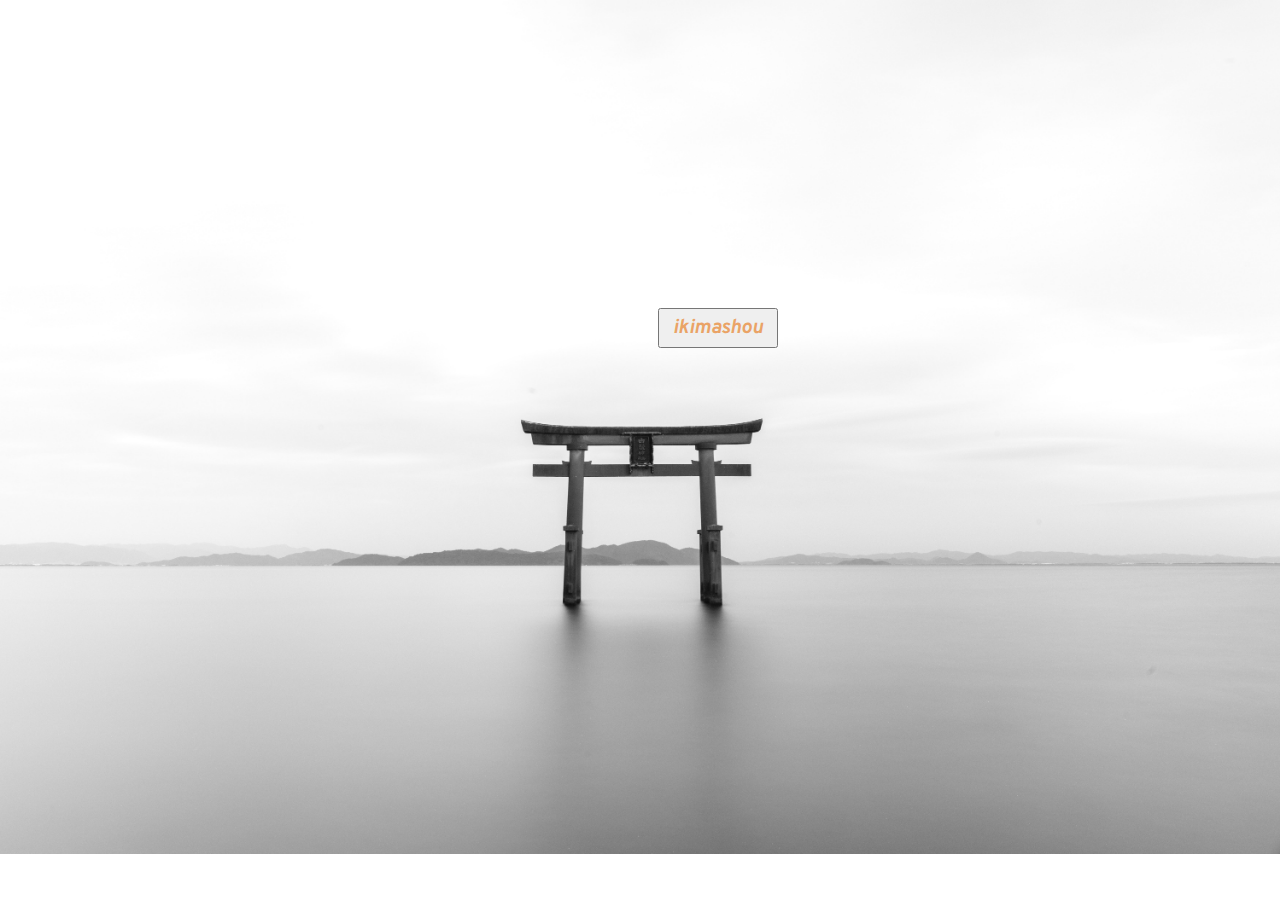
==== index.html @ c3d4fb00 "enhanced css. added scoring. improved answer reveal." ====
<!DOCTYPE html>
<html>
<head>
    <title>nandesuka</title>
     <link href="https://fonts.googleapis.com/css?family=Krona+One|Overpass:100,300,400&display=swap" rel="stylesheet">
</head>
<body>
    <div class="container">
        <form action="index2.html">
        <button class= "button" type="submit" value="start">ikimashou</form>
    </div>
<style>
    body {
        background: url(images/ancient-architecture-asia-301614.jpg);
        background-repeat: no-repeat;
        background-size: cover;
    }
    .button{
        color: #eaa366;
        font-family: 'Overpass', sans-serif;
        text-transform: lowercase;
        font-size: 20px;
        margin-top:300px;
        text-align: center;
        width: 120px;
        height: 40px;
        font-style: italic;
        font-weight: bold;
    }
    form{
       margin-left:650px;
    }
</style>
</body>
</html>
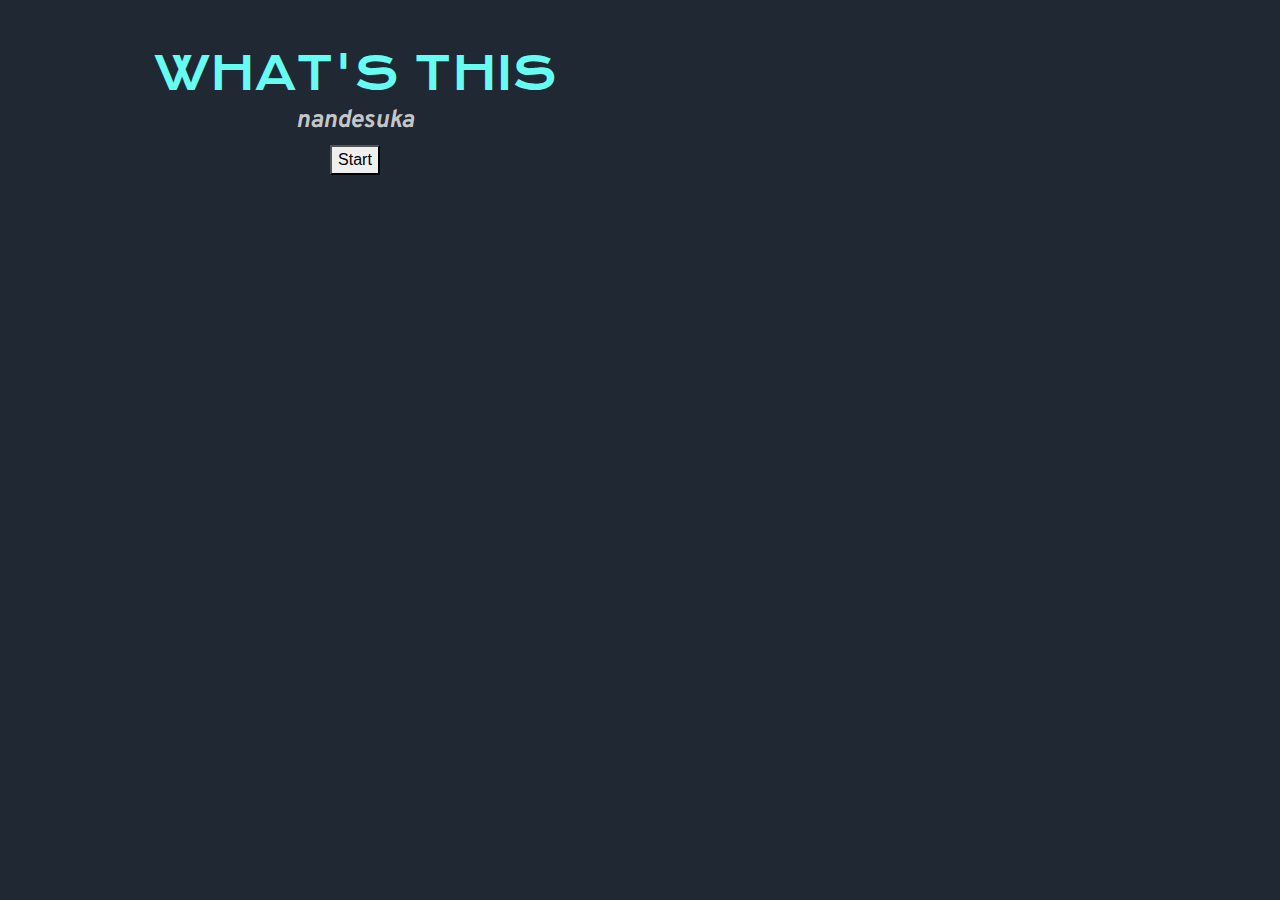
==== commit 961b9433: "change css" ====
--- a/index.html
+++ b/index.html
@@ -2,34 +2,163 @@
 <html>
 <head>
     <title>nandesuka</title>
-     <link href="https://fonts.googleapis.com/css?family=Krona+One|Overpass:100,300,400&display=swap" rel="stylesheet">
+    <meta charset="utf-8">
+    <link href="https://fonts.googleapis.com/css?family=Krona+One|Overpass:100,300,400&display=swap" rel="stylesheet">
+    <link rel="stylesheet" href="style.css">
+    <link rel="stylesheet" href="https://stackpath.bootstrapcdn.com/bootstrap/4.3.1/css/bootstrap.min.css" integrity="sha384-ggOyR0iXCbMQv3Xipma34MD+dH/1fQ784/j6cY/iJTQUOhcWr7x9JvoRxT2MZw1T" crossorigin="anonymous">
 </head>
 <body>
     <div class="container">
-        <form action="index2.html">
-        <button class= "button" type="submit" value="start">ikimashou</form>
+        <div class="row">
+            <div class="col-6">
+                <div class="row">
+                    <div class="col-12">
+                        <p class="title">what's this</p>
+                        <p class="subtitle">nandesuka</p>
+                        <button type="button" id="start">Start</button>
+                    </div>
+                </div>
+                <div class="row">
+                    <div class="col-12">
+                        <div id="object-image">
+                        </div>
+                        <div id="hint">
+                        <button type="button" id="hintbutton">Hint</button>
+                        </div>
+                        <div id="hintmsg"></div>
+                    </div>
+                </div>
+                <div class="row">
+                    <div class="col-12">
+                        <div id="player-guess">
+                        </div>
+                        <div id="displaymsg">
+                        </div>
+                        <button type="button" id="next">Next</button>
+
+                    </div>
+                </div>
+            </div>
+            <div class="col-6">
+                <div id="gameboard">
+                </div>
+<!-- Button trigger modal -->
+                <div class="row" id="helprow">
+                    <button type="button" id="helpbutton" class="btn btn-primary" data-toggle="modal" data-target="#exampleModalLong">Help</button>
+                </div>
+<!-- Modal -->
+                <div class="modal fade" id="exampleModalLong" tabindex="-1" role="dialog" aria-labelledby="exampleModalLongTitle" aria-hidden="true">
+                    <div class="modal-dialog" role="document">
+                        <div class="modal-content">
+                            <div class="modal-header">
+                                <h5 class="modal-title" id="exampleModalLongTitle">Katakana Chart</h5>
+                                <button type="button" class="close" data-dismiss="modal" aria-label="Close">
+                                <span aria-hidden="true">&times;</span>
+                                </button>
+                            </div>
+                            <div class="modal-body">
+                                <table>
+                                    <tr>
+                                        <td>ア<br>a</td>
+                                        <td>イ<br>i</td>
+                                        <td>ウ<br>u</td>
+                                        <td>エ<br>e</td>
+                                        <td>オ<br>o</td>
+                                        <td>カ<br>ka</td>
+                                        <td>キ<br>ki</td>
+                                        <td>ク<br>ku</td>
+                                        <td>ケ<br>ke</td>
+                                        <td>コ<br>ko</td>
+                                    </tr>
+                                    <tr>
+                                        <td>ガ<br>ga</td>
+                                        <td>ギ<br>gi</td>
+                                        <td>グ<br>gu</td>
+                                        <td>ゲ<br>ge</td>
+                                        <td>ゴ<br>go</td>
+                                        <td>サ<br>sa</td>
+                                        <td>シ<br>shi</td>
+                                        <td>ス<br>su</td>
+                                        <td>セ<br>se</td>
+                                        <td>ソ<br>so</td>
+                                    </tr>
+                                    <tr>
+                                        <td>ザ<br>za</td>
+                                        <td>ジ<br>ji</td>
+                                        <td>ズ<br>zu</td>
+                                        <td>ゼ<br>ze</td>
+                                        <td>ゾ<br>zo</td>
+                                        <td>タ<br>ta</td>
+                                        <td>チ<br>chi</td>
+                                        <td>ツ<br>tsu</td>
+                                        <td>テ<br>te</td>
+                                        <td>ト<br>to</td>
+                                    </tr>
+                                    <tr>
+                                        <td>ダ<br>da</td>
+                                        <td>ヂ<br>ji</td>
+                                        <td>ヅ<br>zu</td>
+                                        <td>デ<br>de</td>
+                                        <td>ド<br>do</td>
+                                        <td>ナ<br>na</td>
+                                        <td>ニ<br>ni</td>
+                                        <td>ヌ<br>nu</td>
+                                        <td>ネ<br>ne</td>
+                                        <td>ノ<br>no</td>
+                                    </tr>
+                                    <tr>
+                                        <td>ハ<br>ha</td>
+                                        <td>ヒ<br>hi</td>
+                                        <td>フ<br>fu</td>
+                                        <td>ヘ<br>he</td>
+                                        <td>ホ<br>ho</td>
+                                        <td>バ<br>ba</td>
+                                        <td>ビ<br>bi</td>
+                                        <td>ブ<br>bu</td>
+                                        <td>ベ<br>be</td>
+                                        <td>ボ<br>bo</td>
+                                    </tr>
+                                    <tr>
+                                        <td>パ<br>pa</td>
+                                        <td>ピ<br>pi</td>
+                                        <td>プ<br>pu</td>
+                                        <td>ペ<br>pe</td>
+                                        <td>ポ<br>po</td>
+                                        <td>マ<br>ma</td>
+                                        <td>ミ<br>mi</td>
+                                        <td>ム<br>mu</td>
+                                        <td>メ<br>me</td>
+                                        <td>モ<br>mo</td>
+                                    </tr>
+                                    <tr>
+                                        <td>ヤ<br>ya</td>
+                                        <td>ユ<br>yu</td>
+                                        <td>ヨ<br>yo</td>
+                                        <td>ワ<br>wa</td>
+                                        <td>ヲ<br>wo</td>
+                                        <td>ラ<br>ra</td>
+                                        <td>リ<br>ri</td>
+                                        <td>ル<br>ru</td>
+                                        <td>レ<br>re</td>
+                                        <td>ロ<br>ro</td>
+                                    </tr>
+                                    <tr>
+                                        <td>ン<br>n</td>
+                                    </tr>
+                                </table>
+                            </div>
+                   <!--  <div class="modal-footer">
+                        <button type="button" class="btn btn-secondary" data-dismiss="modal">Close</button>
+                    </div> -->
+                        </div>
+                    </div>
+                </div>
+            </div>
+        </div>
     </div>
-<style>
-    body {
-        background: url(images/ancient-architecture-asia-301614.jpg);
-        background-repeat: no-repeat;
-        background-size: cover;
-    }
-    .button{
-        color: #eaa366;
-        font-family: 'Overpass', sans-serif;
-        text-transform: lowercase;
-        font-size: 20px;
-        margin-top:300px;
-        text-align: center;
-        width: 120px;
-        height: 40px;
-        font-style: italic;
-        font-weight: bold;
-    }
-    form{
-       margin-left:650px;
-    }
-</style>
+<script src="script.js"></script>
+<script src="https://code.jquery.com/jquery-3.3.1.slim.min.js" integrity="sha384-q8i/X+965DzO0rT7abK41JStQIAqVgRVzpbzo5smXKp4YfRvH+8abtTE1Pi6jizo" crossorigin="anonymous"></script>
+<script src="https://cdnjs.cloudflare.com/ajax/libs/popper.js/1.14.7/umd/popper.min.js" integrity="sha384-UO2eT0CpHqdSJQ6hJty5KVphtPhzWj9WO1clHTMGa3JDZwrnQq4sF86dIHNDz0W1" crossorigin="anonymous"></script>
+<script src="https://stackpath.bootstrapcdn.com/bootstrap/4.3.1/js/bootstrap.min.js" integrity="sha384-JjSmVgyd0p3pXB1rRibZUAYoIIy6OrQ6VrjIEaFf/nJGzIxFDsf4x0xIM+B07jRM" crossorigin="anonymous"></script>
 </body>
 </html>--- a/style.css
+++ b/style.css
@@ -0,0 +1,191 @@
+body{
+  /*background: url(images/background-cement-concrete-242236.jpg);*/
+  background-color: #1f2833 !important;
+  background-repeat: no-repeat;
+  background-size: cover;
+ }
+
+.container{
+	width: 100%;
+	margin: 0 auto;
+}
+
+.row{
+	margin-top: 10px;
+	text-align: center;
+}
+
+/*#lastsect{
+	margin-top: 0px;
+	text-align: center;
+}*/
+
+.title{
+	font-family: 'Krona One', sans-serif;
+	color:#66fcf1;
+/*	color: #FFFFFF;*/
+	text-transform: uppercase;
+	font-size: 45px;
+	margin-bottom: 0px;
+	margin-top: 20px;
+}
+
+.subtitle{
+	font-family: 'Overpass', sans-serif;
+	color: #c5c6c7;
+	text-transform: lowercase;
+	font-size: 25px;
+	font-weight: bold;
+	font-style: italic;
+	margin-top: -5px;
+	margin-bottom: 0px;
+
+}
+
+#object-image {
+	width: 330px;
+	height: 280px;
+	text-align: center;
+	margin: -2px auto;
+	padding-bottom: 8px;
+	padding-top: 2px;
+}
+
+.img {
+	width: 320px;
+	height: 280px;
+	margin: 0 auto;
+	border-radius: 50%;
+}
+
+#hintmsg {
+/*	background-color: #FAF5E6;*/
+	display: inline-flex;
+	font-family: 'Overpass', sans-serif;
+	text-transform: lowercase;
+	width: 100px;
+	height: 30px;
+	font-size: 16px;
+	text-align: left;
+	color: #0C8203;
+	font-style: italic;
+	margin-bottom: 0px;
+}
+
+#player-guess {
+	visibility: hidden;
+	display: inline-block;
+/*	background-color: #868786;*/
+	border-color: #45a29e;
+	width: 80%;
+	height: 45px;
+	font-size: 30px;
+	text-align: center;
+	color: #c5c6c7;
+	margin-top: 10px;
+	border-radius: 2%;
+	border-width: 2px;
+	border-style: solid;
+}
+
+#displaymsg {
+	font-family: 'Overpass', sans-serif;
+	text-transform: lowercase;
+	visibility: hidden;
+	font-weight: bold;
+	font-size: 20px;
+	visibility: hidden;
+/*	background-color: grey;
+	border: 2px solid red;*/
+	width: 370px;
+	height: 30px;
+	text-align: center;
+	margin: 10px auto;
+	color: #E20377;
+}
+
+#gameboard {
+/*	width: 700px;*/
+	height: 450px;
+	display: flex;
+	flex-direction: row;
+	flex-wrap: wrap;
+	justify-content: center;
+	margin: 70px auto 0;
+}
+
+.square {
+	width: 9%;
+	background-color: #FFFBF7;
+	height: 50px;
+/*	border: 0.5px solid #DF7A01;*/
+	border-radius: 10%;
+	margin: 2px;
+	color: #443D40;;
+	font-size: 26px;
+/*	font-weight: bold;*/
+	text-align: center;
+	cursor: pointer;
+}
+
+.square:hover {
+  background-color: #45a29e;
+  color: #fff;
+  font-size: 30px;
+  font-weight: bold;
+}
+
+/*buttons*/
+#start{
+	margin-top: 5px;
+}
+
+#hintbutton {
+	visibility: hidden;
+	text-align: center;
+}
+
+#next{
+	visibility: hidden;
+	display: inline-block;
+}
+
+table, td {
+	width: 100%;
+  border: 0.5px solid #D0D1C9;
+  table-layout: fixed;
+}
+
+td{
+	text-align: center;
+	vertical-align: middle;
+}
+
+tr:nth-child(odd) {
+	background-color: #EFE5FF;
+}
+
+#helpbutton {
+	background-color: #FAFAFA;
+	color: black;
+	border: white;
+	height: 30px;
+	padding-top: 5px;
+	font-size: 16px;
+}
+
+#helprow {
+	visibility: hidden;
+	display: flex;
+	justify-content: flex-end;
+	margin-top: -34px;
+	margin-right: 0px;
+}
+
+#hint {
+	display: inline-flex;
+	justify-content: center;
+	margin-top: 0px;
+	margin-left: -140px;
+	margin-right: 10px;
+}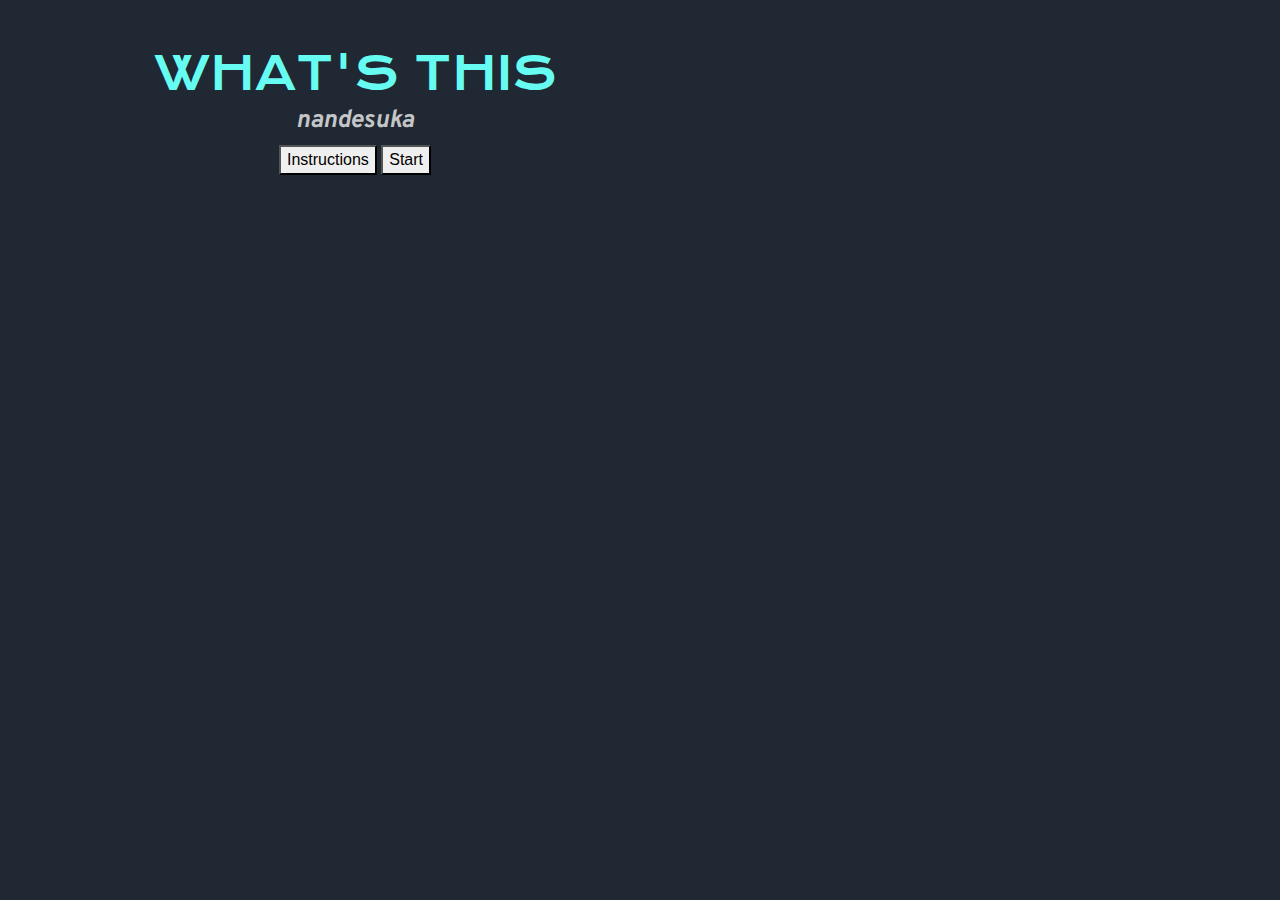
==== commit 3a470a56: "add modal for game instructions" ====
--- a/index.html
+++ b/index.html
@@ -15,7 +15,28 @@
                     <div class="col-12">
                         <p class="title">what's this</p>
                         <p class="subtitle">nandesuka</p>
+                        <button type="button" id="instructionbutton" data-toggle="modal" data-target="#instruction">Instructions</button>
                         <button type="button" id="start">Start</button>
+                        <p id="timer"></p>
+                    </div>
+                </div>
+<!-- Modal -->
+                <div class="modal fade" id="instruction" tabindex="-1" role="dialog" aria-labelledby="exampleModalLongTitle" aria-hidden="true">
+                    <div class="modal-dialog" role="document">
+                        <div class="modal-content">
+                            <div class="modal-header">
+                                <h5 class="modal-title">How to play</h5>
+                                <button type="button" class="close" data-dismiss="modal" aria-label="Close">
+                                    <span aria-hidden="true">&times;</span>
+                                </button>
+                            </div>
+                            <div class="modal-body">
+                                <ol>
+                                    <li>choose for each pic. you have x tries in 10 seconds.</li>
+                                    <li>hint for romanji, refer to katakana chart for help</li>
+                                </ol>
+                            </div>
+                        </div>
                     </div>
                 </div>
                 <div class="row">
--- a/style.css
+++ b/style.css
@@ -21,7 +21,7 @@
 }*/
 
 .title{
-	font-family: 'Krona One', sans-serif;
+	font-family: 'Krona One', sans-serif !important;
 	color:#66fcf1;
 /*	color: #FFFFFF;*/
 	text-transform: uppercase;
@@ -42,6 +42,10 @@
 
 }
 
+.timer {
+	color: #fff;
+}
+
 #object-image {
 	width: 330px;
 	height: 280px;
@@ -56,6 +60,10 @@
 	height: 280px;
 	margin: 0 auto;
 	border-radius: 50%;
+}
+
+#instruction {
+	text-align: left;
 }
 
 #hintmsg {
@@ -188,4 +196,15 @@
 	margin-top: 0px;
 	margin-left: -140px;
 	margin-right: 10px;
+}
+
+.error {
+    position: relative;
+    animation: shake .1s linear;
+    animation-iteration-count: 3;
+}
+
+@keyframes shake {
+    0% { left: -5px; }
+    100% { right: -5px; }
 }